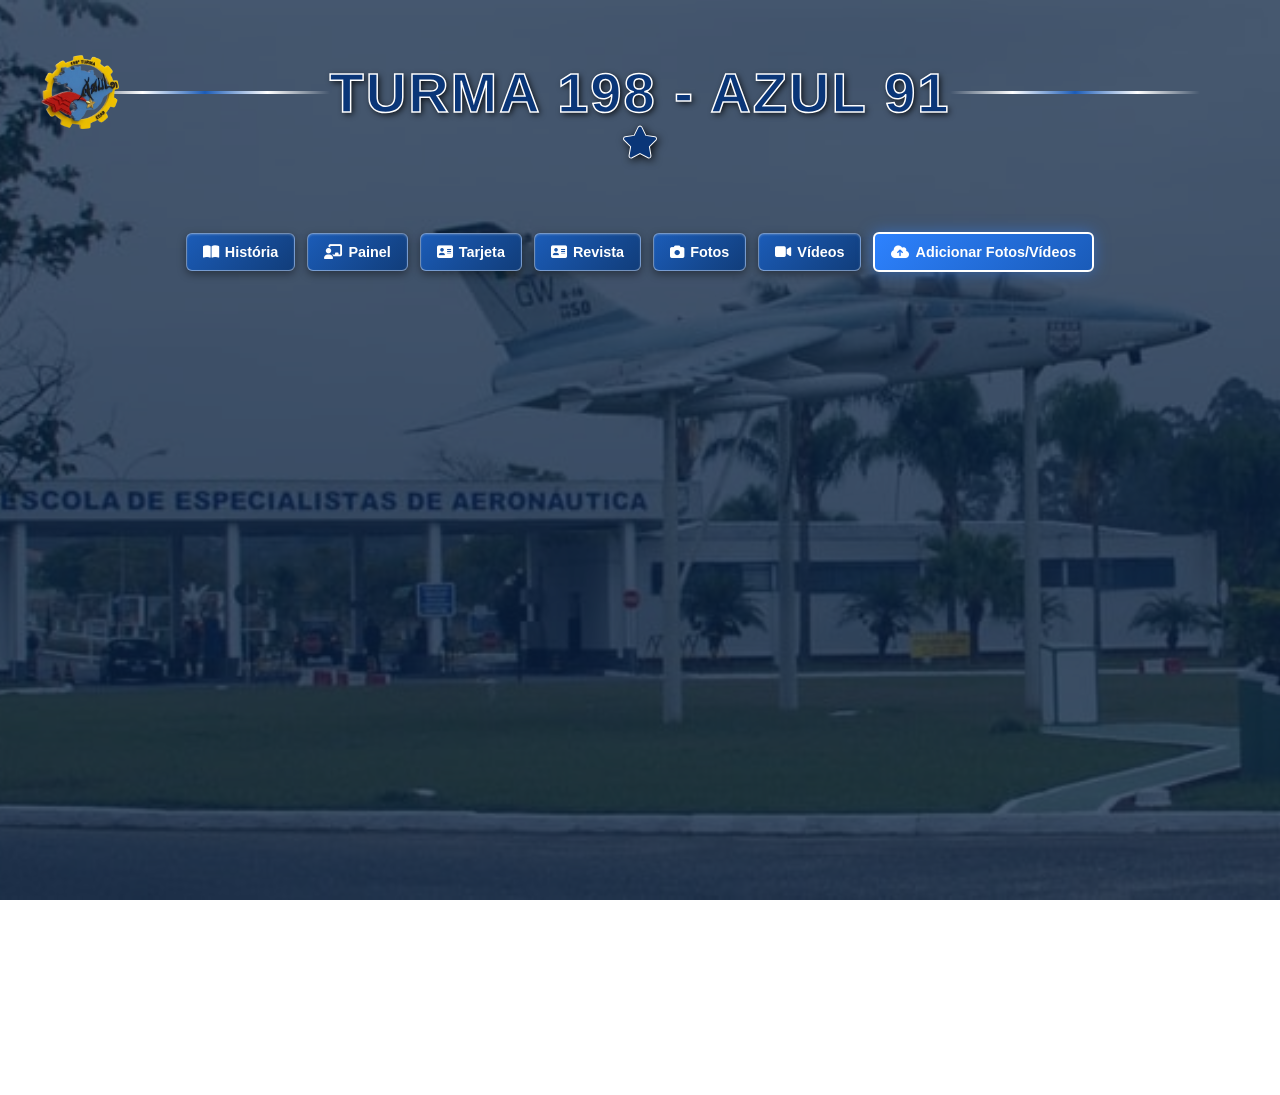
==== index.html @ 8993adf3 "ajustes" ====
<!DOCTYPE html>
<html lang="pt-BR">
<head>
    <meta charset="UTF-8">
    <meta name="viewport" content="width=device-width, initial-scale=1.0">
    <title>Turma 198 - Azul 91 | EEAR</title>
    <link rel="shortcut icon" href="./assets/icones/favicon.png" type="image/x-icon">
    <link rel="stylesheet" href="https://cdnjs.cloudflare.com/ajax/libs/font-awesome/6.4.0/css/all.min.css">
    <link rel="stylesheet" href="./css/style.css">
</head>
<body>
    <main class="hero-container">
        <div class="overlay">
            <div class="content">
                
                <header class="header-title">
                    <img src="./assets/imagens/logoTurma.png" alt="Logo Turma 198 Azul 91" class="logo-turma">
                    <span class="line"></span>
                    <h1>TURMA 198 - AZUL 91</h1>
                    <span class="line"></span>
                </header>

                <div class="star-separator">
                    <i class="fa-solid fa-star"></i>
                </div>

                <nav class="navbar">
                    <a href="./historia.html" class="btn-nav"><i class="fa-solid fa-book-open"></i> História</a>
                    <a href="./painel.html" class="btn-nav"><i class="fa-solid fa-chalkboard-user"></i> Painel</a>
                    <a href="./tarjetas.html" class="btn-nav"><i class="fa-solid fa-address-card"></i> Tarjeta</a>
                    <a href="https://online.fliphtml5.com/zpngr/Revista-Azul-91/" class="btn-nav" target="_blank"><i class="fa-solid fa-address-card"></i> Revista</a>
                    <a href="https://photos.app.goo.gl/VNbXAjiyZJ6a4twt6" class="btn-nav" target="_blank"><i class="fa-solid fa-camera"></i> Fotos</a>
                    <a href="https://www.youtube.com/playlist?list=PLeGY4RvXfUQw" class="btn-nav" target="_blank"><i class="fa-solid fa-video"></i> Vídeos</a>
                    <a href="#" class="btn-nav btn-destaque" id="btnUnicoAdicionar"><i class="fa-solid fa-cloud-arrow-up"></i> Adicionar Fotos/Vídeos</a>
                </nav>

            </div>
        </div>
    </main>

    <!-- Modal de Validação (Movido para FORA do main) -->
    <div id="modalValidacao" class="modal-validacao-container">
        <div class="modal-validacao-box">
            <button id="btnFecharModal" class="modal-validacao-fechar">&times;</button>
            <div class="modal-validacao-header">
                <i class="fa-solid fa-shield-halved"></i>
                <h2>Acesso Restrito</h2>
                <p>Confirme suas credenciais para prosseguir.</p>
            </div>
            <form id="formValidacao" class="modal-validacao-form" autocomplete="off">
                <input type="hidden" id="modalIdPergunta">
                <div class="modal-campo-grupo">
                    <label for="modalMilhao"><i class="fa-solid fa-id-card"></i> Milhão</label>
                    <input type="text" id="modalMilhao" required inputmode="numeric" pattern="[0-9]*">
                </div>
                <div class="modal-campo-grupo">
                    <label for="modalSenha"><i class="fa-solid fa-lock"></i> Senha</label>
                    <input type="password" id="modalSenha" required>
                </div>
                <div class="modal-campo-grupo">
                    <label for="modalResposta"><i class="fa-solid fa-question"></i> Pergunta de Segurança</label>
                    <div id="modalTextoPergunta" class="modal-pergunta-texto">Carregando...</div>
                    <input type="text" id="modalResposta" required>
                </div>
                <div id="modalMensagemErro" class="modal-mensagem-erro"></div>
                <button type="submit" id="btnEnviarValidacao" class="modal-btn-enviar"><i class="fa-solid fa-check"></i> Validar</button>
            </form>
        </div>
    </div>

    <script src="./js/script.js"></script>
    <script src="./js/validacao.js?v=1.3"></script>
</body>
</html>
---- css/style.css ----
* {
    margin: 0;
    padding: 0;
    box-sizing: border-box;
    font-family: 'Segoe UI', sans-serif;
}

body, html {
    width: 100%;
    height: 100%;
    overflow: hidden;
}

.hero-container {
    width: 100%;
    height: 100vh;
    background-image: url('../assets/imagens/entradaEEAR.jpeg');
    background-size: cover;
    background-position: center;
    position: relative;
}

.overlay {
    width: 100%;
    height: 100%;
    background: rgba(10, 34, 64, 0.75);
    display: flex;
    justify-content: center;
    align-items: center;
}

.content {
    text-align: center;
    color: #ffffff;
    max-width: 1300px;
    width: 100%;
    padding: 40px 20px;
    display: flex;
    flex-direction: column;
    align-items: center;
    position: relative;
    height: 100%;
}

.header-title {
    display: flex;
    align-items: center;
    justify-content: center;
    width: 100%;
    position: relative;
    padding-top: 20px;
}

.logo-turma {
    width: 80px;
    position: absolute;
    left: 20px;
    animation: oscillate 1.5s ease-in-out infinite alternate;
}

@keyframes oscillate {
    0% { transform: rotate(-10deg); }
    100% { transform: rotate(10deg); }
}

@keyframes oscillate { 0% { transform: rotate(-10deg); } 100% { transform: rotate(10deg); } }

.header-title h1 {
    font-size: 3.5rem;
    font-weight: 900;
    color: #0a3678;
    letter-spacing: 2px;
    -webkit-text-stroke: 1.5px #ffffff; 
    text-shadow: 2px 2px 6px rgba(0, 0, 0, 0.8);
}

.line {
    flex-grow: 1;
    max-width: 250px;
    height: 3px;
    background: linear-gradient(to right, transparent, #ffffff, #1b5cb8, #ffffff, transparent);
}

.star-separator {
    color: #0a3678;
    font-size: 2rem;
    margin-bottom: 30px;
    -webkit-text-stroke: 1px #ffffff;
    filter: drop-shadow(2px 2px 4px rgba(0,0,0,0.8));
}

.navbar {
    display: flex;
    justify-content: center;
    align-items: center;
    gap: 12px;
    width: 100%;
    margin-top: 30px; /* Espaço abaixo da estrela */
    padding: 10px;
    flex-wrap: wrap; /* Garante que quebre linha em telas menores */
}

.btn-nav {
    display: inline-flex;
    align-items: center;
    justify-content: center;
    gap: 6px;
    background: linear-gradient(135deg, #1b5cb8, #113d7a);
    color: #ffffff;
    text-decoration: none;
    font-size: 0.9rem;
    font-weight: 600;
    padding: 10px 16px; 
    border-radius: 6px;
    border: 1px solid rgba(255, 255, 255, 0.4); 
    box-shadow: inset 0 1px 2px rgba(255, 255, 255, 0.2), 0 3px 8px rgba(0, 0, 0, 0.4);
    transition: all 0.3s ease;
}

.btn-nav:hover {
    transform: translateY(-2px);
    background: linear-gradient(135deg, #226bcf, #154c96);
}

.btn-destaque {
    background: linear-gradient(135deg, #2d82ff, #1a5bb8) !important;
    border: 2px solid #ffffff !important;
    box-shadow: 0 0 15px rgba(45, 130, 255, 0.5) !important;
}
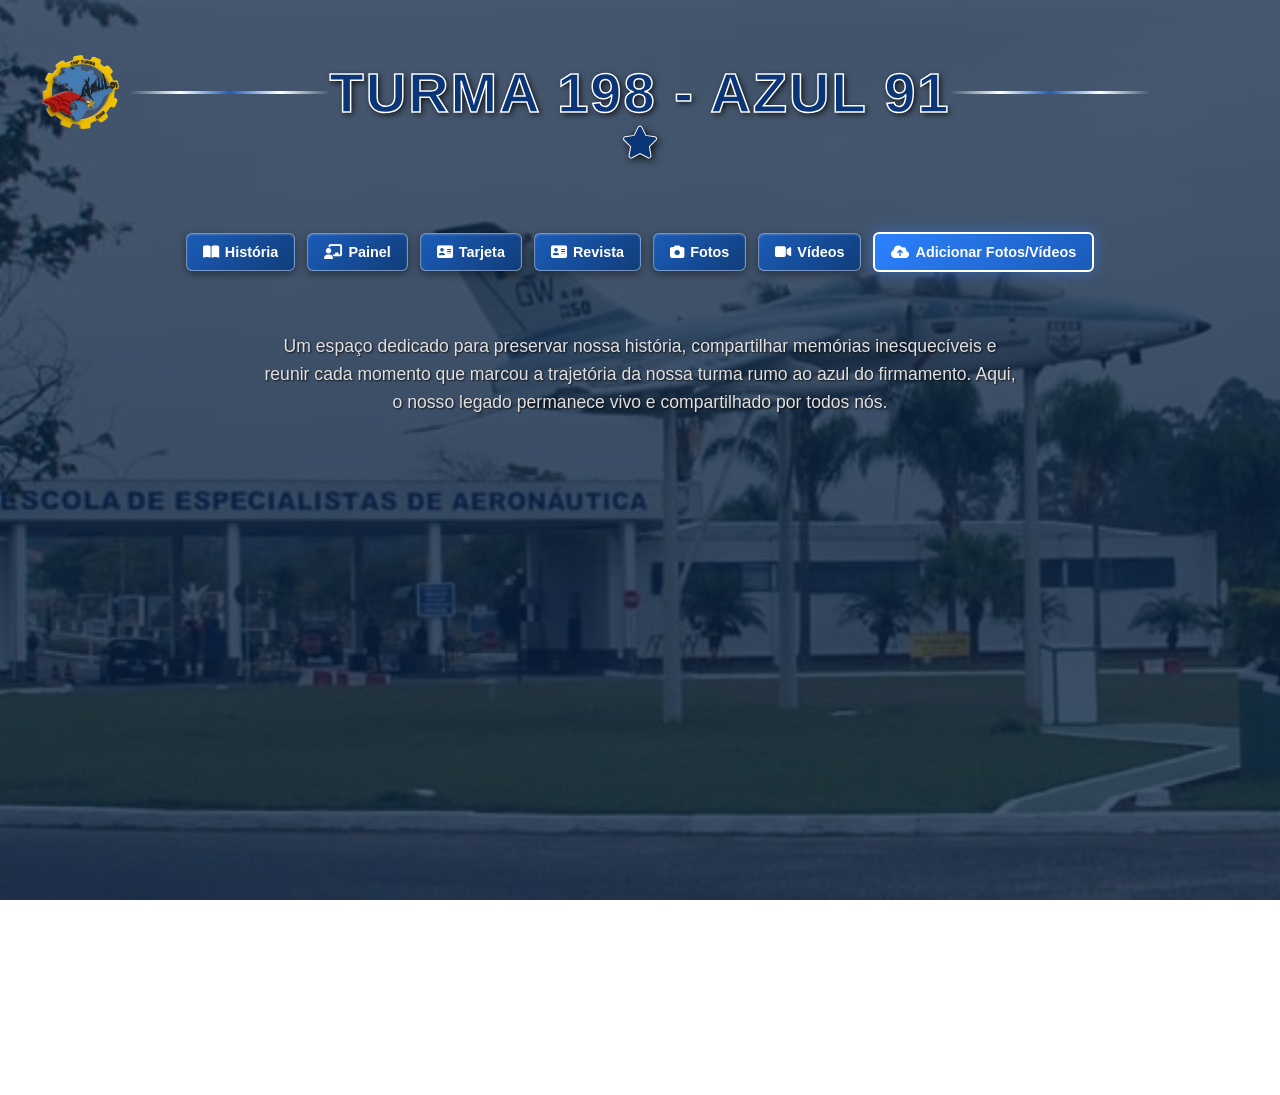
==== commit c9457545: "ajustes" ====
--- a/index.html
+++ b/index.html
@@ -34,11 +34,17 @@
                     <a href="#" class="btn-nav btn-destaque" id="btnUnicoAdicionar"><i class="fa-solid fa-cloud-arrow-up"></i> Adicionar Fotos/Vídeos</a>
                 </nav>
 
+                <div class="description-container">
+                    <p>
+                        Um espaço dedicado para preservar nossa história, compartilhar memórias inesquecíveis e reunir cada momento que marcou a trajetória da nossa turma rumo ao azul do firmamento. 
+                        Aqui, o nosso legado permanece vivo e compartilhado por todos nós.
+                    </p>
+                </div>
+
             </div>
         </div>
     </main>
 
-    <!-- Modal de Validação (Movido para FORA do main) -->
     <div id="modalValidacao" class="modal-validacao-container">
         <div class="modal-validacao-box">
             <button id="btnFecharModal" class="modal-validacao-fechar">&times;</button>
--- a/css/style.css
+++ b/css/style.css
@@ -76,7 +76,7 @@
 
 .line {
     flex-grow: 1;
-    max-width: 250px;
+    max-width: 200px;
     height: 3px;
     background: linear-gradient(to right, transparent, #ffffff, #1b5cb8, #ffffff, transparent);
 }
@@ -126,4 +126,23 @@
     background: linear-gradient(135deg, #2d82ff, #1a5bb8) !important;
     border: 2px solid #ffffff !important;
     box-shadow: 0 0 15px rgba(45, 130, 255, 0.5) !important;
+}
+
+.description-container {
+    width: 100%;
+    max-width: 800px;
+    margin-top: 30px;
+    padding: 20px;
+    display: flex;
+    justify-content: center;
+    align-items: center;
+    text-align: center;
+}
+
+.description-container p {
+    font-size: 1.1rem;
+    line-height: 1.6;
+    color: #e0e0e0;
+    text-shadow: 1px 1px 2px rgba(0, 0, 0, 0.8);
+    font-weight: 400;
 }
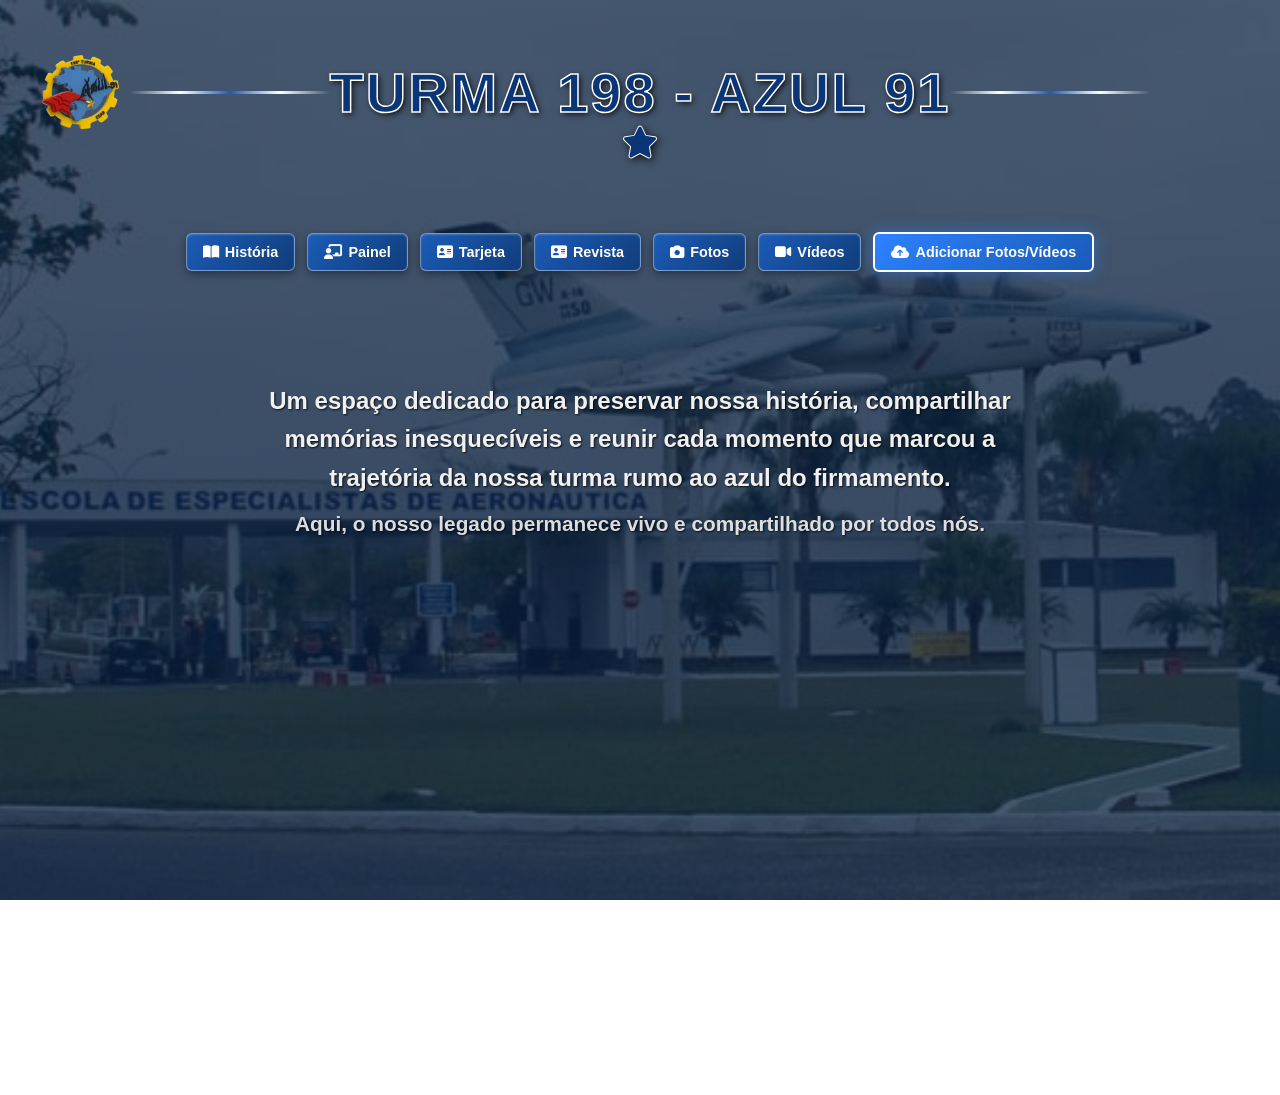
==== commit 902924e0: "ajustes" ====
--- a/index.html
+++ b/index.html
@@ -37,7 +37,7 @@
                 <div class="description-container">
                     <p>
                         Um espaço dedicado para preservar nossa história, compartilhar memórias inesquecíveis e reunir cada momento que marcou a trajetória da nossa turma rumo ao azul do firmamento. 
-                        Aqui, o nosso legado permanece vivo e compartilhado por todos nós.
+                        <span class="sub-description">Aqui, o nosso legado permanece vivo e compartilhado por todos nós.</span>
                     </p>
                 </div>
 
--- a/css/style.css
+++ b/css/style.css
@@ -131,7 +131,7 @@
 .description-container {
     width: 100%;
     max-width: 800px;
-    margin-top: 30px;
+    margin-top: 80px;
     padding: 20px;
     display: flex;
     justify-content: center;
@@ -140,9 +140,16 @@
 }
 
 .description-container p {
-    font-size: 1.1rem;
+    font-size: 1.5rem;
     line-height: 1.6;
-    color: #e0e0e0;
+    color: #f0f0f0;
     text-shadow: 1px 1px 2px rgba(0, 0, 0, 0.8);
-    font-weight: 400;
+    font-weight: 600;
+}
+
+.sub-description {
+    display: block;
+    font-size: 1.3rem;
+    margin-top: 10px;
+    opacity: 0.9;
 }
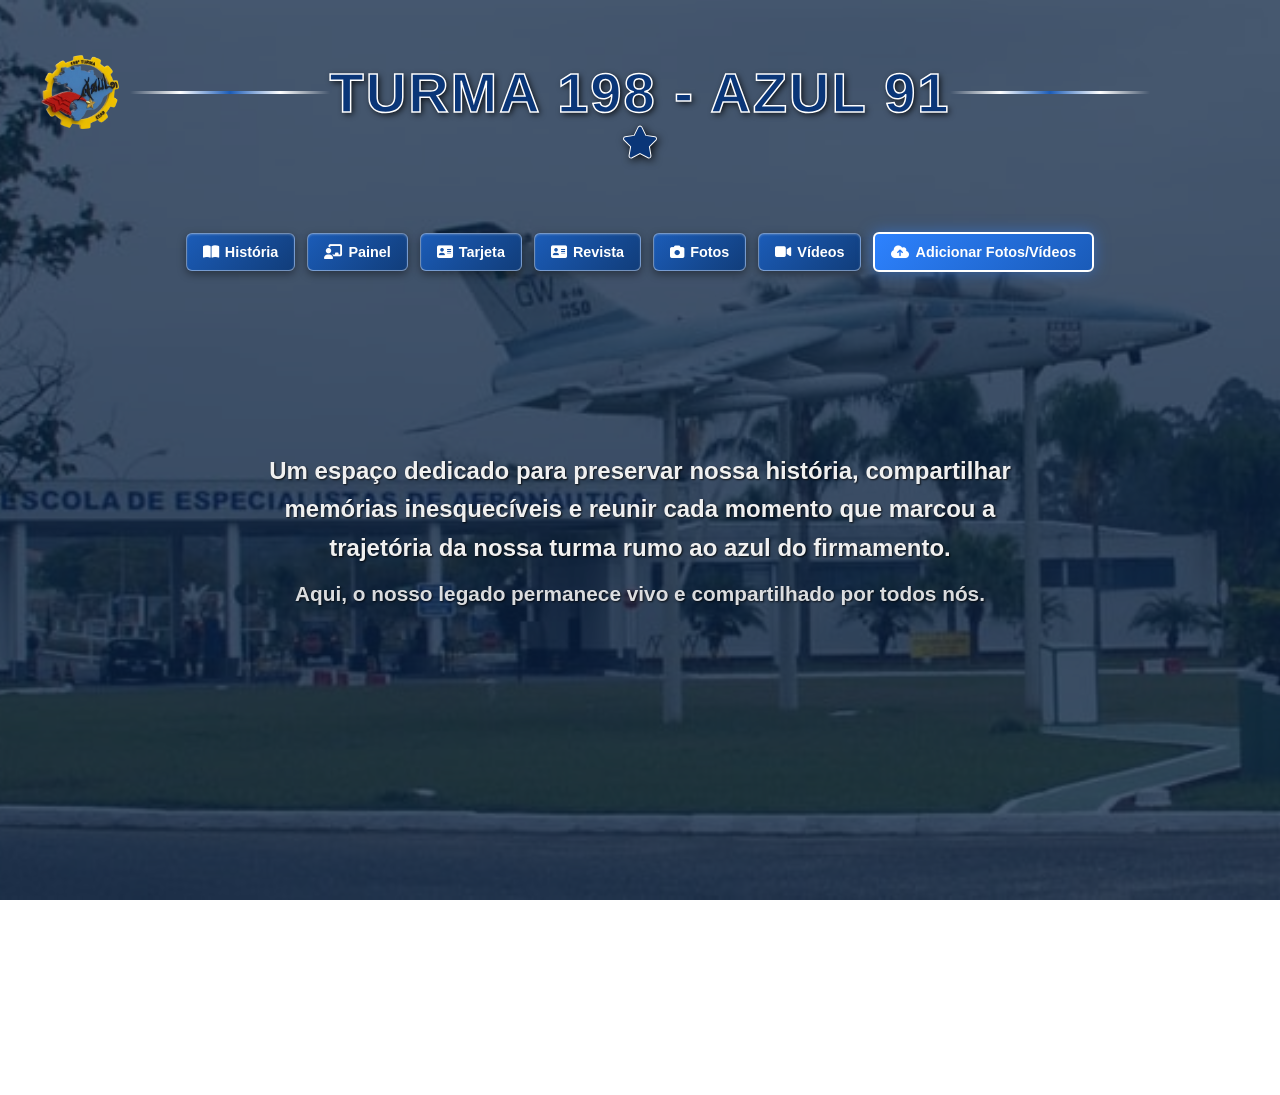
==== commit a234d30c: "atualização do arquivo validacao" ====
--- a/index.html
+++ b/index.html
@@ -31,7 +31,7 @@
                     <a href="https://online.fliphtml5.com/zpngr/Revista-Azul-91/" class="btn-nav" target="_blank"><i class="fa-solid fa-address-card"></i> Revista</a>
                     <a href="https://photos.app.goo.gl/VNbXAjiyZJ6a4twt6" class="btn-nav" target="_blank"><i class="fa-solid fa-camera"></i> Fotos</a>
                     <a href="https://www.youtube.com/playlist?list=PLeGY4RvXfUQw" class="btn-nav" target="_blank"><i class="fa-solid fa-video"></i> Vídeos</a>
-                    <a href="#" class="btn-nav btn-destaque" id="btnUnicoAdicionar"><i class="fa-solid fa-cloud-arrow-up"></i> Adicionar Fotos/Vídeos</a>
+                    <a href="javascript:void(0);" class="btn-nav btn-destaque" id="btnUnicoAdicionar"><i class="fa-solid fa-cloud-arrow-up"></i> Adicionar Fotos/Vídeos</a>
                 </nav>
 
                 <div class="description-container">
--- a/css/style.css
+++ b/css/style.css
@@ -131,7 +131,7 @@
 .description-container {
     width: 100%;
     max-width: 800px;
-    margin-top: 80px;
+    margin-top: 150px;
     padding: 20px;
     display: flex;
     justify-content: center;
@@ -152,4 +152,9 @@
     font-size: 1.3rem;
     margin-top: 10px;
     opacity: 0.9;
+}
+
+#btnUnicoAdicionar {
+    position: relative;
+    z-index: 9999;
 }
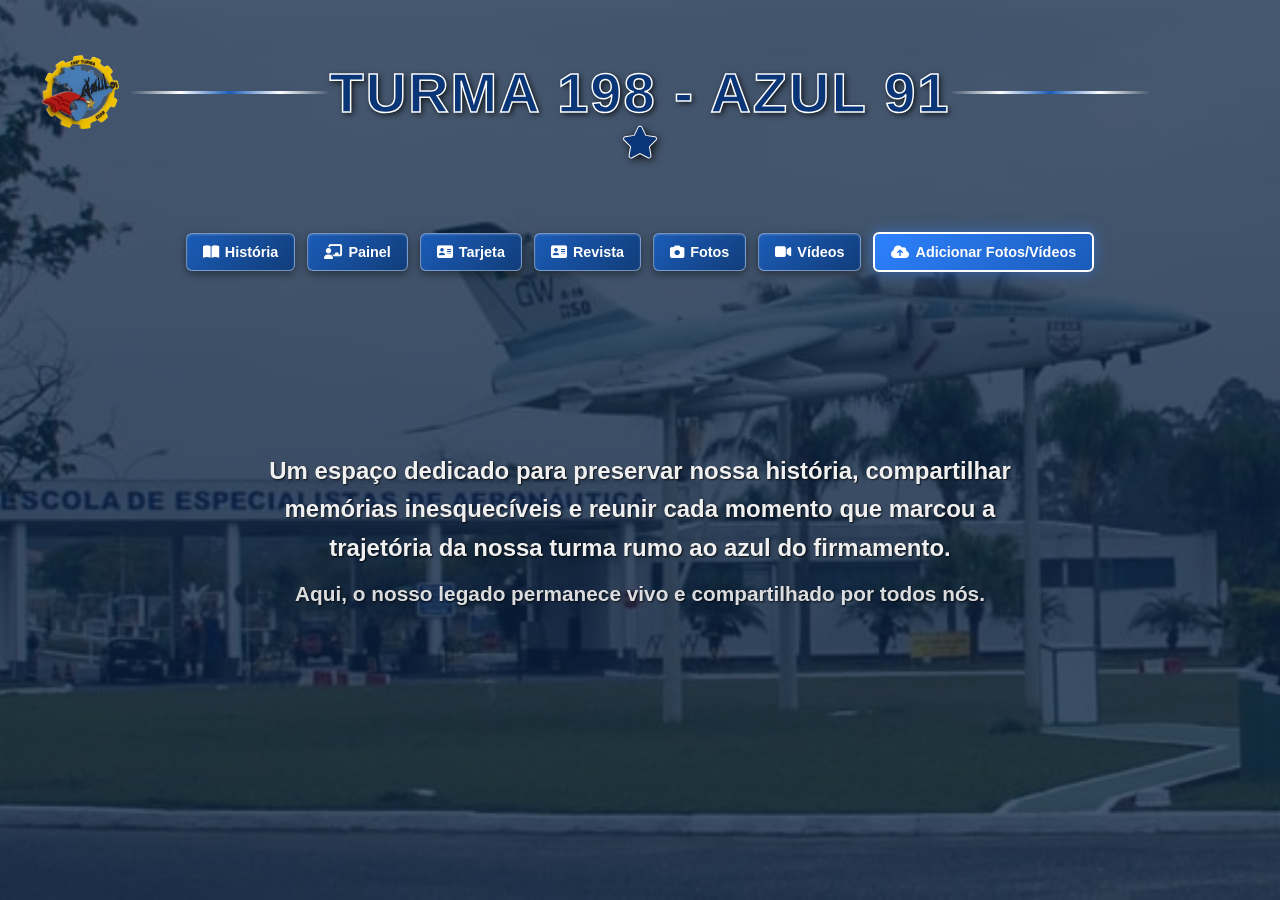
==== commit d59952a4: "atualização do arquivo validacao" ====
--- a/index.html
+++ b/index.html
@@ -31,7 +31,7 @@
                     <a href="https://online.fliphtml5.com/zpngr/Revista-Azul-91/" class="btn-nav" target="_blank"><i class="fa-solid fa-address-card"></i> Revista</a>
                     <a href="https://photos.app.goo.gl/VNbXAjiyZJ6a4twt6" class="btn-nav" target="_blank"><i class="fa-solid fa-camera"></i> Fotos</a>
                     <a href="https://www.youtube.com/playlist?list=PLeGY4RvXfUQw" class="btn-nav" target="_blank"><i class="fa-solid fa-video"></i> Vídeos</a>
-                    <a href="javascript:void(0);" class="btn-nav btn-destaque" id="btnUnicoAdicionar"><i class="fa-solid fa-cloud-arrow-up"></i> Adicionar Fotos/Vídeos</a>
+                    <a class="btn-nav btn-destaque" id="btnUnicoAdicionar"><i class="fa-solid fa-cloud-arrow-up"></i> Adicionar Fotos/Vídeos</a>
                 </nav>
 
                 <div class="description-container">
--- a/css/style.css
+++ b/css/style.css
@@ -154,7 +154,145 @@
     opacity: 0.9;
 }
 
-#btnUnicoAdicionar {
-    position: relative;
-    z-index: 9999;
+.modal-validacao-container {
+    display: none; /* Fica oculto até o JS mudar para flex */
+    position: fixed;
+    top: 0;
+    left: 0;
+    width: 100%;
+    height: 100%;
+    background-color: rgba(0, 0, 0, 0.75); /* Fundo escuro elegante */
+    z-index: 9999; /* Garante que fique acima de tudo */
+    justify-content: center;
+    align-items: center;
+    padding: 20px;
+}
+
+/* Caixa central do modal */
+.modal-validacao-box {
+    background: #112240; /* Azul escuro corporativo/harmonioso com o tema */
+    border: 1px solid rgba(255, 255, 255, 0.2);
+    border-radius: 12px;
+    width: 100%;
+    max-width: 420px;
+    padding: 30px;
+    box-shadow: 0 10px 30px rgba(0, 0, 0, 0.6);
+    position: relative;
+    color: #ffffff;
+}
+
+/* Botão de fechar (X) no canto superior direito */
+.modal-validacao-fechar {
+    position: absolute;
+    top: 15px;
+    right: 20px;
+    background: transparent;
+    border: none;
+    color: #ffffff;
+    font-size: 1.8rem;
+    cursor: pointer;
+    transition: color 0.2s ease;
+}
+
+.modal-validacao-fechar:hover {
+    color: #2d82ff;
+}
+
+/* Cabeçalho do modal */
+.modal-validacao-header {
+    text-align: center;
+    margin-bottom: 25px;
+}
+
+.modal-validacao-header i {
+    font-size: 2.5rem;
+    color: #2d82ff;
+    margin-bottom: 10px;
+}
+
+.modal-validacao-header h2 {
+    font-size: 1.5rem;
+    font-weight: 700;
+    margin-bottom: 5px;
+}
+
+.modal-validacao-header p {
+    font-size: 0.9rem;
+    color: #b0c4de;
+}
+
+/* Grupos de campos do formulário */
+.modal-campo-grupo {
+    margin-bottom: 18px;
+}
+
+.modal-campo-grupo label {
+    display: block;
+    font-size: 0.9rem;
+    font-weight: 600;
+    margin-bottom: 6px;
+    color: #e0e0e0;
+}
+
+.modal-campo-grupo label i {
+    color: #2d82ff;
+    margin-right: 5px;
+}
+
+.modal-campo-grupo input {
+    width: 100%;
+    padding: 10px 12px;
+    background: #0a192f;
+    border: 1px solid rgba(255, 255, 255, 0.2);
+    border-radius: 6px;
+    color: #ffffff;
+    font-size: 1rem;
+    outline: none;
+    transition: border-color 0.2s ease;
+}
+
+.modal-campo-grupo input:focus {
+    border-color: #2d82ff;
+    box-shadow: 0 0 8px rgba(45, 130, 255, 0.4);
+}
+
+/* Texto da Pergunta de Segurança dinâmica */
+.modal-pergunta-texto {
+    background: rgba(255, 255, 255, 0.05);
+    padding: 10px;
+    border-radius: 6px;
+    font-size: 0.95rem;
+    color: #ffcc00; /* Destaque leve para a pergunta */
+    margin-bottom: 8px;
+    border-left: 3px solid #ffcc00;
+}
+
+/* Mensagem de Erro / Bloqueio */
+.modal-mensagem-erro {
+    margin-bottom: 15px;
+}
+
+/* Botão de enviar validação */
+.modal-btn-enviar {
+    width: 100%;
+    padding: 12px;
+    background: linear-gradient(135deg, #2d82ff, #1a5bb8);
+    color: #ffffff;
+    border: none;
+    border-radius: 6px;
+    font-size: 1rem;
+    font-weight: bold;
+    cursor: pointer;
+    box-shadow: 0 4px 12px rgba(0, 0, 0, 0.3);
+    transition: all 0.3s ease;
+}
+
+.modal-btn-enviar:hover {
+    background: linear-gradient(135deg, #3a8cff, #2065c7);
+    transform: translateY(-1px);
+}
+
+.modal-btn-enviar:disabled {
+    opacity: 0.6;
+    cursor: not-allowed;
 }
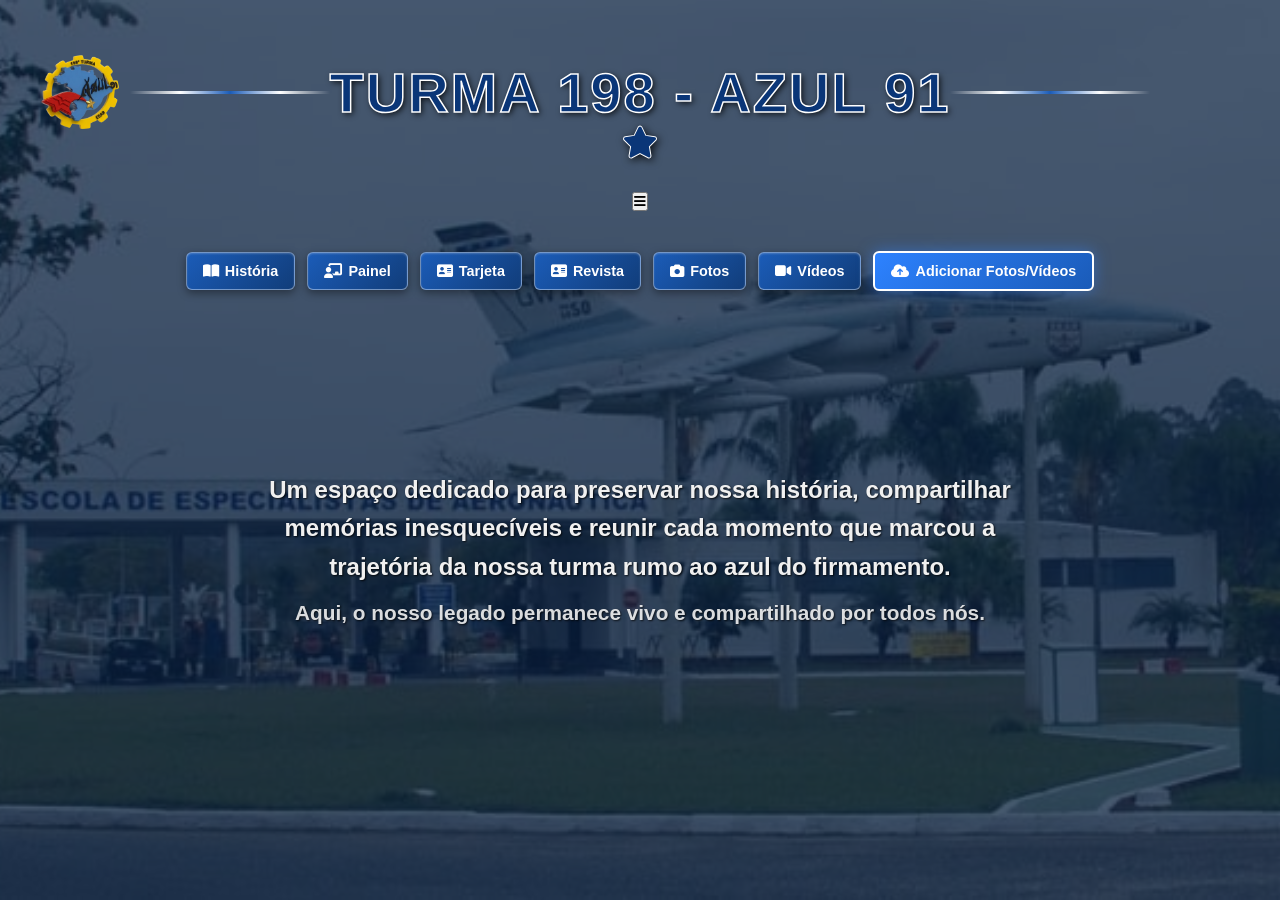
==== commit 96abdc9e: "adição de responsividade no arquivo style" ====
--- a/index.html
+++ b/index.html
@@ -23,6 +23,10 @@
                 <div class="star-separator">
                     <i class="fa-solid fa-star"></i>
                 </div>
+
+                <button class="menu-toggle" aria-label="Abrir Menu">
+                    <i class="fa-solid fa-bars"></i>
+                </button>
 
                 <nav class="navbar">
                     <a href="./historia.html" class="btn-nav"><i class="fa-solid fa-book-open"></i> História</a>
--- a/css/style.css
+++ b/css/style.css
@@ -295,4 +295,202 @@
 .modal-btn-enviar:disabled {
     opacity: 0.6;
     cursor: not-allowed;
+}
+
+@media screen and (max-width: 768px) {
+
+    /* Trava o scroll da página inteira para evitar barras indesejadas */
+    html, body {
+        width: 100%;
+        height: 100vh;
+        overflow: hidden;
+        margin: 0;
+        padding: 0;
+        position: relative;
+    }
+
+    .hero-container, .overlay {
+        height: 100vh;
+        width: 100vw;
+        overflow: hidden;
+        position: relative;
+        padding: 10px;
+        box-sizing: border-box;
+    }
+
+    .content {
+        width: 100%;
+        height: 100%;
+        display: flex;
+        flex-direction: column;
+        align-items: center;
+        justify-content: flex-start;
+        position: relative;
+        padding-top: 15px;
+    }
+
+    /* 1. Logotipo reduzido e fixado no canto superior esquerdo */
+    .logo-turma {
+        position: absolute;
+        top: 12px;
+        left: 15px;
+        width: 42px;
+        height: auto;
+        margin: 0;
+        z-index: 10;
+    }
+
+    /* 4. Ícone do Menu Toggle (Hamburger) fixado no canto superior direito */
+    .menu-toggle {
+        display: flex !important;
+        position: absolute;
+        top: 15px;
+        right: 15px;
+        background: transparent;
+        border: none;
+        color: #ffffff;
+        font-size: 1.5rem;
+        cursor: pointer;
+        z-index: 1100;
+        padding: 5px;
+    }
+
+    /* 2. Título centralizado no topo (com quebra em duas linhas e sem hífen central) */
+    .header-title {
+        display: flex;
+        flex-direction: column;
+        align-items: center;
+        text-align: center;
+        margin: 0 auto 5px auto;
+        max-width: 75%; /* Deixa espaço livre nas laterais para a logo e o menu */
+    }
+
+    .header-title h1 {
+        font-size: 1.15rem;
+        line-height: 1.25;
+        text-align: center;
+        word-spacing: 2px;
+    }
+
+    /* Oculta as linhas decorativas laterais do título */
+    .header-title .line {
+        display: none; 
+    }
+
+    /* Força a quebra limpa entre "Turma 198" e "Azul 91" limpando o hífen */
+    .header-title h1::after {
+        content: "";
+        display: block;
+        margin-top: 2px;
+    }
+
+    /* 3. Estrela logo abaixo do título, centralizada e proporcional */
+    .star-separator {
+        margin: 0 0 10px 0;
+    }
+
+    .star-separator i {
+        font-size: 0.85rem;
+        color: #ffcc00;
+    }
+
+    /* 4. Menu Dropdown expandido centralizado ocupando boa parte da tela */
+    .navbar {
+        display: none; /* Recolhido por padrão */
+        flex-direction: column;
+        position: fixed;
+        top: 50%;
+        left: 50%;
+        transform: translate(-50%, -50%);
+        width: 85%;
+        max-width: 320px;
+        max-height: 80vh;
+        background: rgba(11, 19, 43, 0.95); /* Fundo translúcido sutil e elegante */
+        backdrop-filter: blur(10px);
+        -webkit-backdrop-filter: blur(10px);
+        border: 1px solid rgba(255, 255, 255, 0.2);
+        border-radius: 12px;
+        padding: 40px 15px 20px 15px;
+        box-shadow: 0 15px 40px rgba(0, 0, 0, 0.8);
+        z-index: 1200;
+        overflow-y: auto;
+    }
+
+    /* Quando ativado pelo script.js */
+    .navbar.active {
+        display: flex;
+    }
+
+    /* Botão interno de fechar (X) dentro do menu expandido */
+    .menu-fechar-mobile {
+        position: absolute;
+        top: 12px;
+        right: 15px;
+        background: transparent;
+        border: none;
+        color: #ffffff;
+        font-size: 1.4rem;
+        cursor: pointer;
+    }
+
+    .btn-nav {
+        width: 100%;
+        padding: 10px;
+        font-size: 0.9rem;
+        text-align: center;
+        justify-content: center;
+        margin-bottom: 8px;
+        border-radius: 6px;
+    }
+
+    /* 5. Texto descritivo centralizado, sem background, fonte ligeiramente maior e legível */
+    .description-container {
+        width: 90%;
+        max-width: 380px;
+        padding: 5px;
+        margin: 5px auto 0 auto;
+        background: transparent !important; /* Retira totalmente o background */
+        border: none !important;
+        box-shadow: none !important;
+    }
+
+    .description-container p {
+        font-size: 0.88rem; /* Aumentado levemente para melhorar a leitura */
+        line-height: 1.4;
+        text-align: center;
+        color: #f0f0f0;
+        margin: 0;
+        text-shadow: 0 1px 3px rgba(0, 0, 0, 0.9); /* Garante leitura nítida sobre a foto de fundo */
+    }
+
+    .sub-description {
+        font-size: 0.8rem;
+        display: block;
+        margin-top: 5px;
+        color: #d0d0d0;
+    }
+
+    /* 6. Modal de Validação Ajustado para Mobile */
+    .modal-validacao-container {
+        padding: 10px;
+        align-items: center;
+    }
+
+    .modal-validacao-box {
+        width: 92%;
+        max-width: 330px;
+        padding: 15px;
+        max-height: 85vh;
+        overflow-y: auto;
+        border-radius: 10px;
+    }
+
+    .modal-validacao-header h2 {
+        font-size: 1.1rem;
+    }
+
+    .modal-campo-grupo input {
+        padding: 8px;
+        font-size: 0.9rem;
+    }
 }
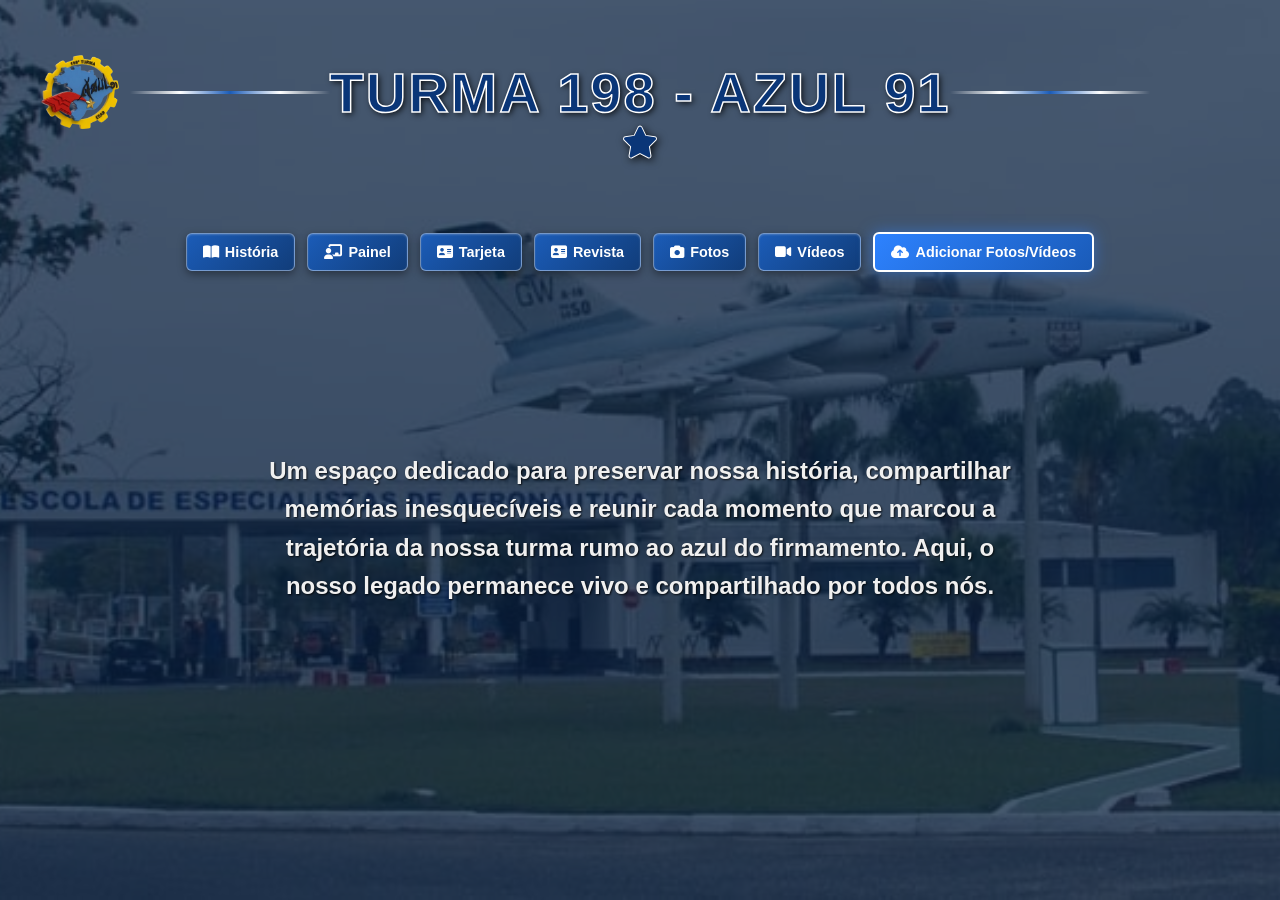
==== commit 8e87eb36: "edição da responsividade style" ====
--- a/index.html
+++ b/index.html
@@ -41,7 +41,7 @@
                 <div class="description-container">
                     <p>
                         Um espaço dedicado para preservar nossa história, compartilhar memórias inesquecíveis e reunir cada momento que marcou a trajetória da nossa turma rumo ao azul do firmamento. 
-                        <span class="sub-description">Aqui, o nosso legado permanece vivo e compartilhado por todos nós.</span>
+                        Aqui, o nosso legado permanece vivo e compartilhado por todos nós.
                     </p>
                 </div>
 
--- a/css/style.css
+++ b/css/style.css
@@ -57,6 +57,10 @@
     left: 20px;
     animation: oscillate 1.5s ease-in-out infinite alternate;
 }
+
+.menu-toggle {
+        display: none !important;
+    }
 
 @keyframes oscillate {
     0% { transform: rotate(-10deg); }
@@ -145,13 +149,6 @@
     color: #f0f0f0;
     text-shadow: 1px 1px 2px rgba(0, 0, 0, 0.8);
     font-weight: 600;
-}
-
-.sub-description {
-    display: block;
-    font-size: 1.3rem;
-    margin-top: 10px;
-    opacity: 0.9;
 }
 
 .modal-validacao-container {
@@ -298,15 +295,12 @@
 }
 
 @media screen and (max-width: 768px) {
-
-    /* Trava o scroll da página inteira para evitar barras indesejadas */
     html, body {
         width: 100%;
         height: 100vh;
         overflow: hidden;
         margin: 0;
         padding: 0;
-        position: relative;
     }
 
     .hero-container, .overlay {
@@ -329,18 +323,18 @@
         padding-top: 15px;
     }
 
-    /* 1. Logotipo reduzido e fixado no canto superior esquerdo */
+    /* 1. LOGOTIPO: Menor e posicionado no canto superior esquerdo */
     .logo-turma {
         position: absolute;
-        top: 12px;
-        left: 15px;
-        width: 42px;
+        top: 5px;
+        left: -20px;
+        width: 25px;
         height: auto;
         margin: 0;
         z-index: 10;
     }
 
-    /* 4. Ícone do Menu Toggle (Hamburger) fixado no canto superior direito */
+    /* 4. MENU HAMBURGER: Posicionado no canto superior direito */
     .menu-toggle {
         display: flex !important;
         position: absolute;
@@ -349,54 +343,64 @@
         background: transparent;
         border: none;
         color: #ffffff;
-        font-size: 1.5rem;
+        font-size: 1.4rem;
         cursor: pointer;
         z-index: 1100;
         padding: 5px;
     }
 
-    /* 2. Título centralizado no topo (com quebra em duas linhas e sem hífen central) */
+    /* 2. TÍTULO: Centralizado no topo (separado da logo e do menu) */
     .header-title {
+        margin-top: 30px;
+    }
+
+    .header-title h1 {
+        font-size: 0;
+        -webkit-text-stroke: 0;
+        text-shadow: none;
         display: flex;
         flex-direction: column;
         align-items: center;
-        text-align: center;
-        margin: 0 auto 5px auto;
-        max-width: 75%; /* Deixa espaço livre nas laterais para a logo e o menu */
-    }
-
-    .header-title h1 {
-        font-size: 1.15rem;
-        line-height: 1.25;
-        text-align: center;
-        word-spacing: 2px;
-    }
-
-    /* Oculta as linhas decorativas laterais do título */
+        gap: 5px;
+    }
+
+    /* Oculta as linhas decorativas laterais do título no mobile */
     .header-title .line {
         display: none; 
     }
 
-    /* Força a quebra limpa entre "Turma 198" e "Azul 91" limpando o hífen */
+    .header-title h1::before {
+        content: "AZUL 91";        
+    }
+
     .header-title h1::after {
-        content: "";
+        content: "TURMA 198";
         display: block;
-        margin-top: 2px;
-    }
-
-    /* 3. Estrela logo abaixo do título, centralizada e proporcional */
+        margin-top: 1px;
+    }
+    
+    .header-title h1::before, .header-title h1::after {
+        font-size: 1.8rem;
+        font-weight: 900;
+        color: #0a3678;
+        letter-spacing: 2px;
+        -webkit-text-stroke: 1.2px #ffffff; 
+        text-shadow: 2px 2px 5px rgba(0, 0, 0, 0.8);
+    }
+
+    /* 3. ESTRELA: Logo abaixo do título, centralizada e com a cor original */
     .star-separator {
-        margin: 0 0 10px 0;
+        margin: 1px 0 10px 0;
     }
 
     .star-separator i {
-        font-size: 0.85rem;
-        color: #ffcc00;
-    }
-
-    /* 4. Menu Dropdown expandido centralizado ocupando boa parte da tela */
+        font-size: 0.8rem;
+        color: inherit; /* Resgata a cor original configurada no desktop */
+    }
+
+    /* MENU DROPDOWN EXPANDIDO (Centralizado na tela) */
     .navbar {
-        display: none; /* Recolhido por padrão */
+        display: none;
         flex-direction: column;
         position: fixed;
         top: 50%;
@@ -405,7 +409,7 @@
         width: 85%;
         max-width: 320px;
         max-height: 80vh;
-        background: rgba(11, 19, 43, 0.95); /* Fundo translúcido sutil e elegante */
+        background: rgba(11, 19, 43, 0.95);
         backdrop-filter: blur(10px);
         -webkit-backdrop-filter: blur(10px);
         border: 1px solid rgba(255, 255, 255, 0.2);
@@ -416,21 +420,8 @@
         overflow-y: auto;
     }
 
-    /* Quando ativado pelo script.js */
     .navbar.active {
         display: flex;
-    }
-
-    /* Botão interno de fechar (X) dentro do menu expandido */
-    .menu-fechar-mobile {
-        position: absolute;
-        top: 12px;
-        right: 15px;
-        background: transparent;
-        border: none;
-        color: #ffffff;
-        font-size: 1.4rem;
-        cursor: pointer;
     }
 
     .btn-nav {
@@ -443,34 +434,17 @@
         border-radius: 6px;
     }
 
-    /* 5. Texto descritivo centralizado, sem background, fonte ligeiramente maior e legível */
+    /* 5. TEXTO: Centralizado, sem background, fonte legível */
     .description-container {
         width: 90%;
         max-width: 380px;
-        padding: 5px;
-        margin: 5px auto 0 auto;
-        background: transparent !important; /* Retira totalmente o background */
-        border: none !important;
+        margin: 15vh auto 0 auto;           /* Empurra o bloco para baixo (15vh do topo) e centraliza */
+        background: transparent !important; /* Tira o fundo horrível */
+        border: none !important;            /* Tira bordas */
         box-shadow: none !important;
     }
 
-    .description-container p {
-        font-size: 0.88rem; /* Aumentado levemente para melhorar a leitura */
-        line-height: 1.4;
-        text-align: center;
-        color: #f0f0f0;
-        margin: 0;
-        text-shadow: 0 1px 3px rgba(0, 0, 0, 0.9); /* Garante leitura nítida sobre a foto de fundo */
-    }
-
-    .sub-description {
-        font-size: 0.8rem;
-        display: block;
-        margin-top: 5px;
-        color: #d0d0d0;
-    }
-
-    /* 6. Modal de Validação Ajustado para Mobile */
+    /* MODAL DE VALIDAÇÃO MOBILE */
     .modal-validacao-container {
         padding: 10px;
         align-items: center;
@@ -484,13 +458,4 @@
         overflow-y: auto;
         border-radius: 10px;
     }
-
-    .modal-validacao-header h2 {
-        font-size: 1.1rem;
-    }
-
-    .modal-campo-grupo input {
-        padding: 8px;
-        font-size: 0.9rem;
-    }
 }
